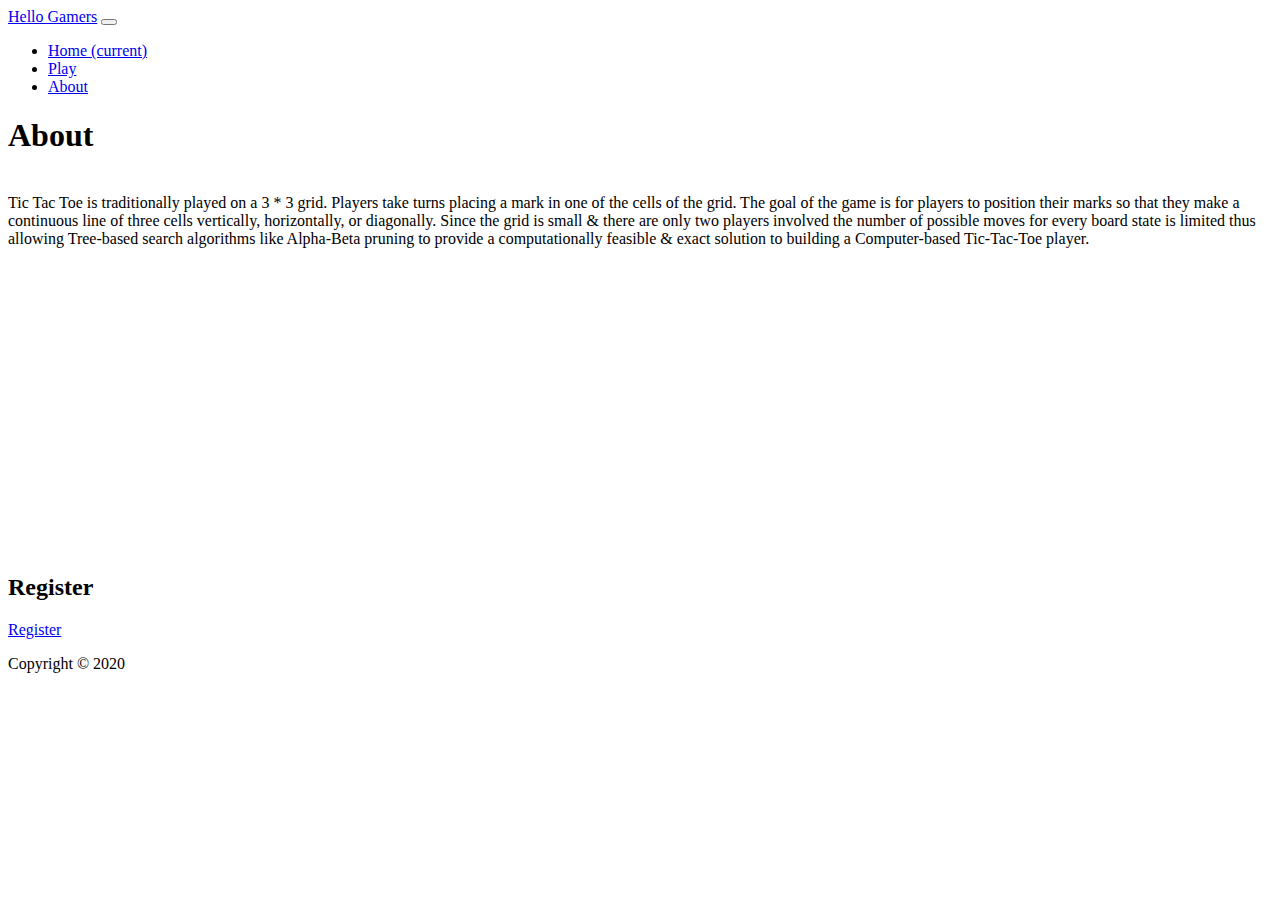
==== About.html @ 1e1aecb1 "Update About.html" ====
<!DOCTYPE html>
<html lang="en">
   <head>
      <meta charset="utf-8">
      <meta name="viewport" content="width=device-width, initial-scale=1">
      <title>About</title>
   
      <link href="css/bootstrap.min.css" rel="stylesheet">
  
    <link rel="stylesheet" href="css/about.css">

</head>
<body>

    
     
<!--Navebar-->

<!--fixedup= that fix navabar upwards--> 
<!--bg light=for add light background-->


<nav class="navbar navbar-expand-lg navbar-light bg-light fixed-top">
    <div class="container">
        <a class="navbar-brand" href="index.html">Hello Gamers</a>
 <!-- for use with our collapse plugin and other navigation toggling behaviors-->
        <button class="navbar-toggler" type="button" data-toggle="collapse" 
        data-target="#navbarSupportedContent" aria-controls="navbarSupportedContent" 
        aria-expanded="false" aria-label="Toggle navigation">
            <span class="navbar-toggler-icon"></span>
        </button>
            


        <div class="collapse navbar-collapse" id="navbarSupportedContent">
            <ul class="navbar-nav ml-auto">
                <li class="nav-item active">
                    <a class="nav-link" href="index.html">Home 
<!--Hide an element to all devices except screen readers with .sr-only-->
                        <span class="sr-only">(current)</span>
                    </a>
                </li>
                <li class="nav-item">
                    <a class="nav-link" href="Play.html">Play</a>
                </li>
                <li class="nav-item">
                    <a class="nav-link" href="About.html">About</a>
                </li>
            </ul>
        </div>
    </div>
</nav>



<!--Frame-->
<!--jumbotron-fluid,container-fluid=for make the jumbotron full width, and without rounded corners-->
 <!--bg light=for add light background-->

<header class="jumbotron jumbotron-fluid">
<div class="container-fluid text-center"> 
       <h1 class="display-3">About</h1>
    </div>
</header>






<!--START MAIN-BODY TABLE-->

<div align="center">
<table cellspacing="0" cellpadding="0" border="0">
<tr>
<td>





<!--EFFECT-->

<div class="BG">

  <br>Tic Tac Toe is traditionally played on a 3 * 3 grid. Players take turns placing a mark in one of the cells of the grid. The goal of the game is for players to position their marks so that they make a continuous line of three cells vertically, horizontally, or diagonally.
Since the grid is small & there are only two players involved the number of possible moves for every board state is limited thus allowing Tree-based search algorithms like Alpha-Beta pruning to provide a computationally feasible & exact solution to building a Computer-based Tic-Tac-Toe player.
</div>




</td>
</tr>
</table>
</div>

<!--END MAIN-BODY TABLE-->










<br>
<br>
<br>
<br>
<br>
<br>
<br>
<br>
<br>
<br>
<br>
<br>
<br>
<br>
<br>
<br>
<br>



<!--Register-->

<section class="container-fluid text-center py-4 mt-4" id="Register">
   <h2 class="display-4 pb-4 my-4">Register</h2>
   <a href="Register.html" class="btn btn-primary btn-lg mb-4" role="button">Register</a>
</section>






<!--footer-->

<footer class="py-3 bg-light">
   <div class="container">
      <p class="text-center">Copyright &copy; 2020</p>
   </div>
</footer>

</body>



 </html>
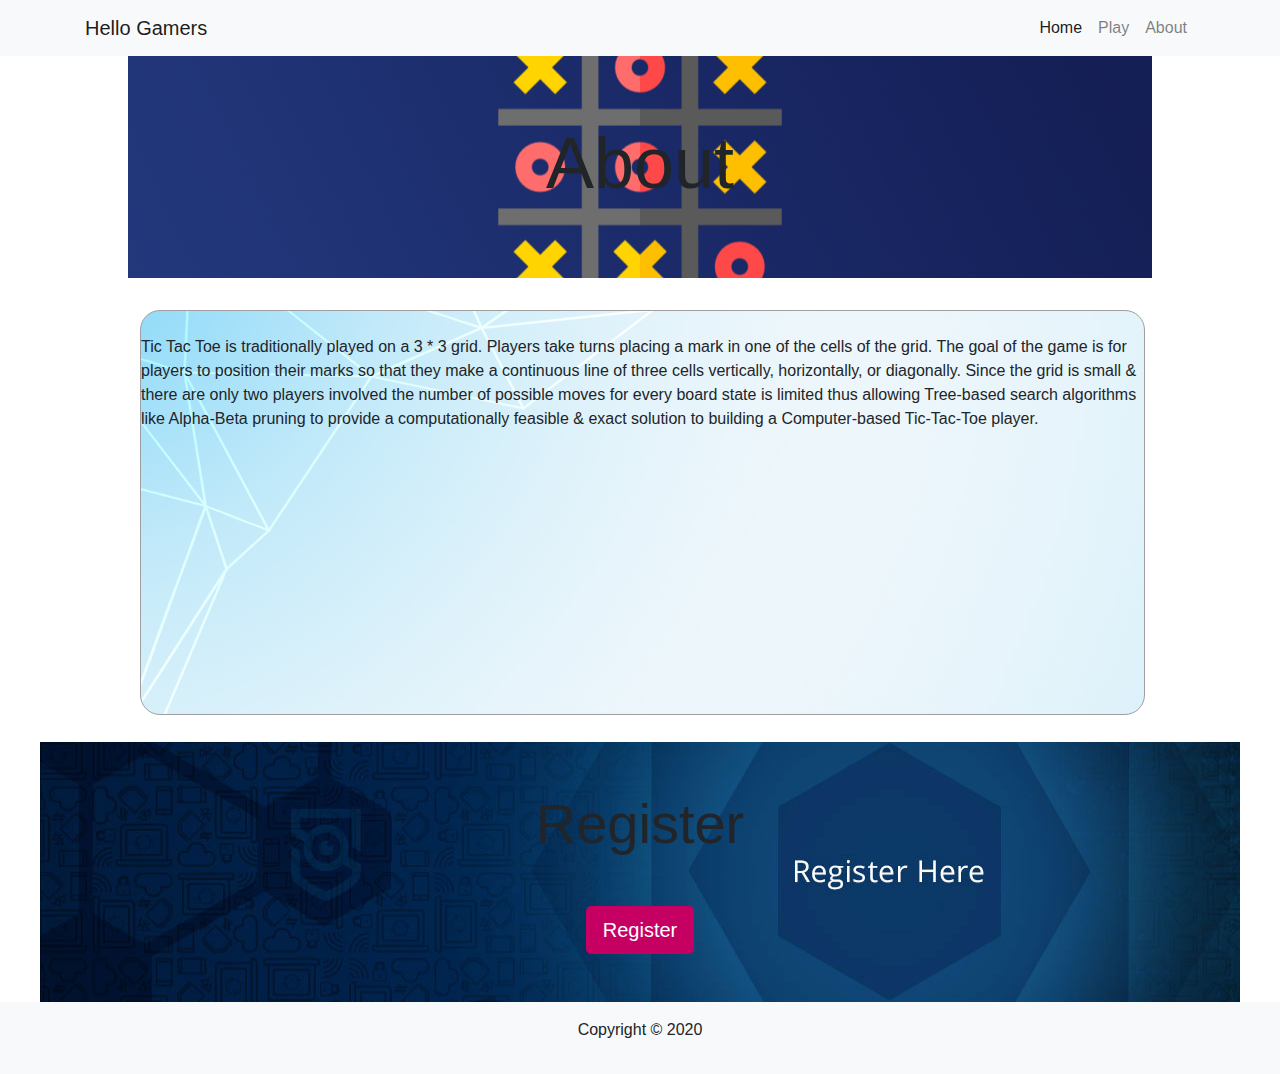
==== commit 2c1d6437: "Update About.html" ====
--- a/About.html
+++ b/About.html
@@ -1,153 +1,153 @@
-<!DOCTYPE html>
-<html lang="en">
-   <head>
-      <meta charset="utf-8">
-      <meta name="viewport" content="width=device-width, initial-scale=1">
-      <title>About</title>
-   
-      <link href="css/bootstrap.min.css" rel="stylesheet">
-  
-    <link rel="stylesheet" href="css/about.css">
-
-</head>
-<body>
-
-    
-     
-<!--Navebar-->
-
-<!--fixedup= that fix navabar upwards--> 
-<!--bg light=for add light background-->
-
-
-<nav class="navbar navbar-expand-lg navbar-light bg-light fixed-top">
-    <div class="container">
-        <a class="navbar-brand" href="index.html">Hello Gamers</a>
- <!-- for use with our collapse plugin and other navigation toggling behaviors-->
-        <button class="navbar-toggler" type="button" data-toggle="collapse" 
-        data-target="#navbarSupportedContent" aria-controls="navbarSupportedContent" 
-        aria-expanded="false" aria-label="Toggle navigation">
-            <span class="navbar-toggler-icon"></span>
-        </button>
-            
-
-
-        <div class="collapse navbar-collapse" id="navbarSupportedContent">
-            <ul class="navbar-nav ml-auto">
-                <li class="nav-item active">
-                    <a class="nav-link" href="index.html">Home 
-<!--Hide an element to all devices except screen readers with .sr-only-->
-                        <span class="sr-only">(current)</span>
-                    </a>
-                </li>
-                <li class="nav-item">
-                    <a class="nav-link" href="Play.html">Play</a>
-                </li>
-                <li class="nav-item">
-                    <a class="nav-link" href="About.html">About</a>
-                </li>
-            </ul>
-        </div>
-    </div>
-</nav>
-
-
-
-<!--Frame-->
-<!--jumbotron-fluid,container-fluid=for make the jumbotron full width, and without rounded corners-->
- <!--bg light=for add light background-->
-
-<header class="jumbotron jumbotron-fluid">
-<div class="container-fluid text-center"> 
-       <h1 class="display-3">About</h1>
-    </div>
-</header>
-
-
-
-
-
-
-<!--START MAIN-BODY TABLE-->
-
-<div align="center">
-<table cellspacing="0" cellpadding="0" border="0">
-<tr>
-<td>
-
-
-
-
-
-<!--EFFECT-->
-
-<div class="BG">
-
-  <br>Tic Tac Toe is traditionally played on a 3 * 3 grid. Players take turns placing a mark in one of the cells of the grid. The goal of the game is for players to position their marks so that they make a continuous line of three cells vertically, horizontally, or diagonally.
-Since the grid is small & there are only two players involved the number of possible moves for every board state is limited thus allowing Tree-based search algorithms like Alpha-Beta pruning to provide a computationally feasible & exact solution to building a Computer-based Tic-Tac-Toe player.
-</div>
-
-
-
-
-</td>
-</tr>
-</table>
-</div>
-
-<!--END MAIN-BODY TABLE-->
-
-
-
-
-
-
-
-
-
-
-<br>
-<br>
-<br>
-<br>
-<br>
-<br>
-<br>
-<br>
-<br>
-<br>
-<br>
-<br>
-<br>
-<br>
-<br>
-<br>
-<br>
-
-
-
-<!--Register-->
-
-<section class="container-fluid text-center py-4 mt-4" id="Register">
-   <h2 class="display-4 pb-4 my-4">Register</h2>
-   <a href="Register.html" class="btn btn-primary btn-lg mb-4" role="button">Register</a>
-</section>
-
-
-
-
-
-
-<!--footer-->
-
-<footer class="py-3 bg-light">
-   <div class="container">
-      <p class="text-center">Copyright &copy; 2020</p>
-   </div>
-</footer>
-
-</body>
-
-
-
- </html>
+<!DOCTYPE html>
+<html lang="en">
+   <head>
+      <meta charset="utf-8">
+      <meta name="viewport" content="width=device-width, initial-scale=1">
+      <title>About</title>
+   
+      <link href="CSS/bootstrap.css" rel="stylesheet">
+  
+    <link rel="stylesheet" href="CSS/about.css">
+
+</head>
+<body>
+
+    
+     
+<!--Navebar-->
+
+<!--fixedup= that fix navabar upwards--> 
+<!--bg light=for add light background-->
+
+
+<nav class="navbar navbar-expand-lg navbar-light bg-light fixed-top">
+    <div class="container">
+        <a class="navbar-brand" href="index.html">Hello Gamers</a>
+ <!-- for use with our collapse plugin and other navigation toggling behaviors-->
+        <button class="navbar-toggler" type="button" data-toggle="collapse" 
+        data-target="#navbarSupportedContent" aria-controls="navbarSupportedContent" 
+        aria-expanded="false" aria-label="Toggle navigation">
+            <span class="navbar-toggler-icon"></span>
+        </button>
+            
+
+
+        <div class="collapse navbar-collapse" id="navbarSupportedContent">
+            <ul class="navbar-nav ml-auto">
+                <li class="nav-item active">
+                    <a class="nav-link" href="index.html">Home 
+<!--Hide an element to all devices except screen readers with .sr-only-->
+                        <span class="sr-only">(current)</span>
+                    </a>
+                </li>
+                <li class="nav-item">
+                    <a class="nav-link" href="Play.html">Play</a>
+                </li>
+                <li class="nav-item">
+                    <a class="nav-link" href="About.html">About</a>
+                </li>
+            </ul>
+        </div>
+    </div>
+</nav>
+
+
+
+<!--Frame-->
+<!--jumbotron-fluid,container-fluid=for make the jumbotron full width, and without rounded corners-->
+ <!--bg light=for add light background-->
+
+<header class="jumbotron jumbotron-fluid">
+<div class="container-fluid text-center"> 
+       <h1 class="display-3">About</h1>
+    </div>
+</header>
+
+
+
+
+
+
+<!--START MAIN-BODY TABLE-->
+
+<div align="center">
+<table cellspacing="0" cellpadding="0" border="0">
+<tr>
+<td>
+
+
+
+
+
+<!--EFFECT-->
+
+<div class="BG">
+
+  <br>Tic Tac Toe is traditionally played on a 3 * 3 grid. Players take turns placing a mark in one of the cells of the grid. The goal of the game is for players to position their marks so that they make a continuous line of three cells vertically, horizontally, or diagonally.
+Since the grid is small & there are only two players involved the number of possible moves for every board state is limited thus allowing Tree-based search algorithms like Alpha-Beta pruning to provide a computationally feasible & exact solution to building a Computer-based Tic-Tac-Toe player.
+</div>
+
+
+
+
+</td>
+</tr>
+</table>
+</div>
+
+<!--END MAIN-BODY TABLE-->
+
+
+
+
+
+
+
+
+
+
+<br>
+<br>
+<br>
+<br>
+<br>
+<br>
+<br>
+<br>
+<br>
+<br>
+<br>
+<br>
+<br>
+<br>
+<br>
+<br>
+<br>
+
+
+
+<!--Register-->
+
+<section class="container-fluid text-center py-4 mt-4" id="Register">
+   <h2 class="display-4 pb-4 my-4">Register</h2>
+   <a href="Register.html" class="btn btn-primary btn-lg mb-4" role="button">Register</a>
+</section>
+
+
+
+
+
+
+<!--footer-->
+
+<footer class="py-3 bg-light">
+   <div class="container">
+      <p class="text-center">Copyright &copy; 2020</p>
+   </div>
+</footer>
+
+</body>
+
+
+
+ </html>
--- a/CSS/about.css
+++ b/CSS/about.css
@@ -0,0 +1,65 @@
+
+
+body {
+    padding-top: 56px;
+}
+
+
+.jumbotron {
+    background: url("../img/14.png") no-repeat center;
+}
+
+
+
+
+.BG {
+  width: 1005px;
+  height: 405px;
+  margin-left: -500px;
+  position: absolute;
+  background: url("../img/16.jpg");
+  border-top:  1px solid #9f9f9f;
+  border-right:  1px solid #9f9f9f; 
+  border-left:  1px solid #9f9f9f; 
+  border-bottom: 1px solid #9f9f9f;  
+  border-radius: 20px 20px 20px 20px;
+}
+
+
+
+
+
+.btn-primary {
+    background-color: #c60063;
+    border-color: #c60063;
+}
+
+
+
+
+
+
+#Register {
+    background: url("../img/9.jpg") no-repeat center;
+}
+
+
+
+
+
+
+
+
+
+
+
+
+
+
+
+
+
+
+
+
+
